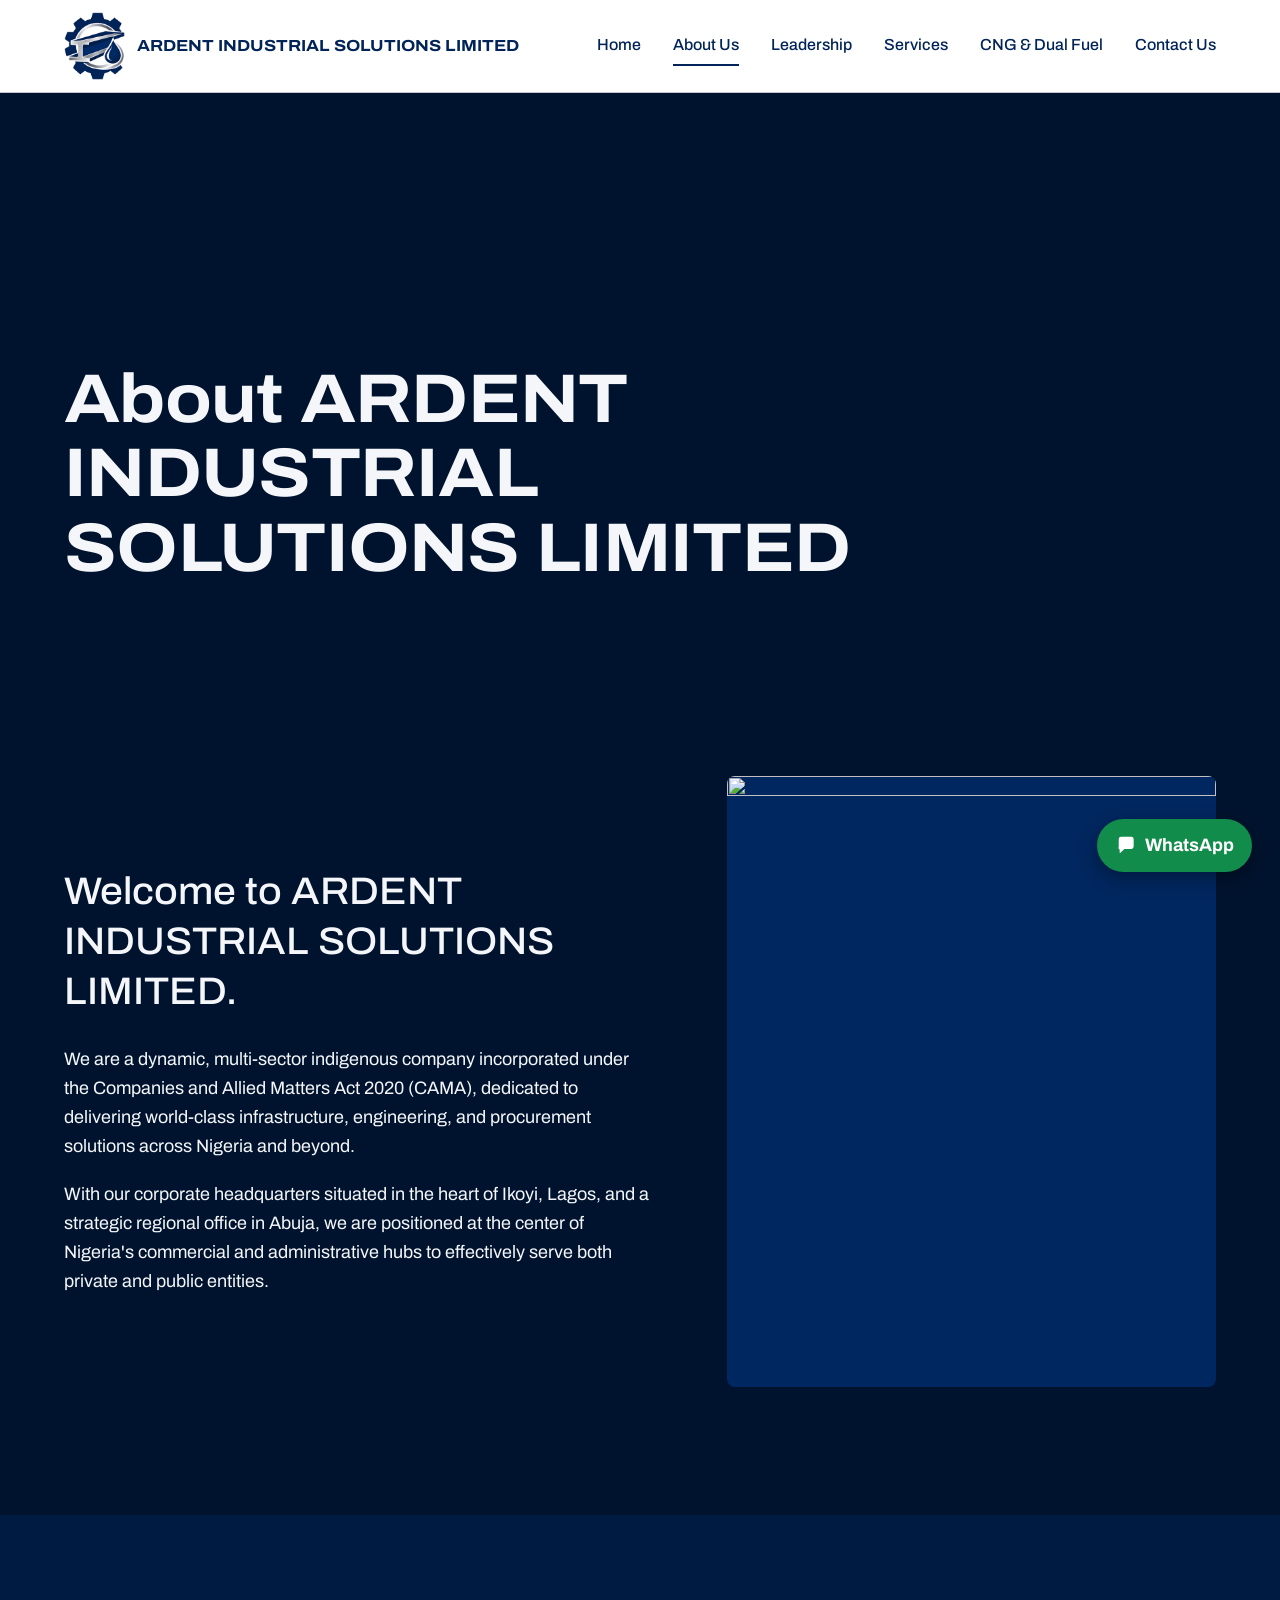
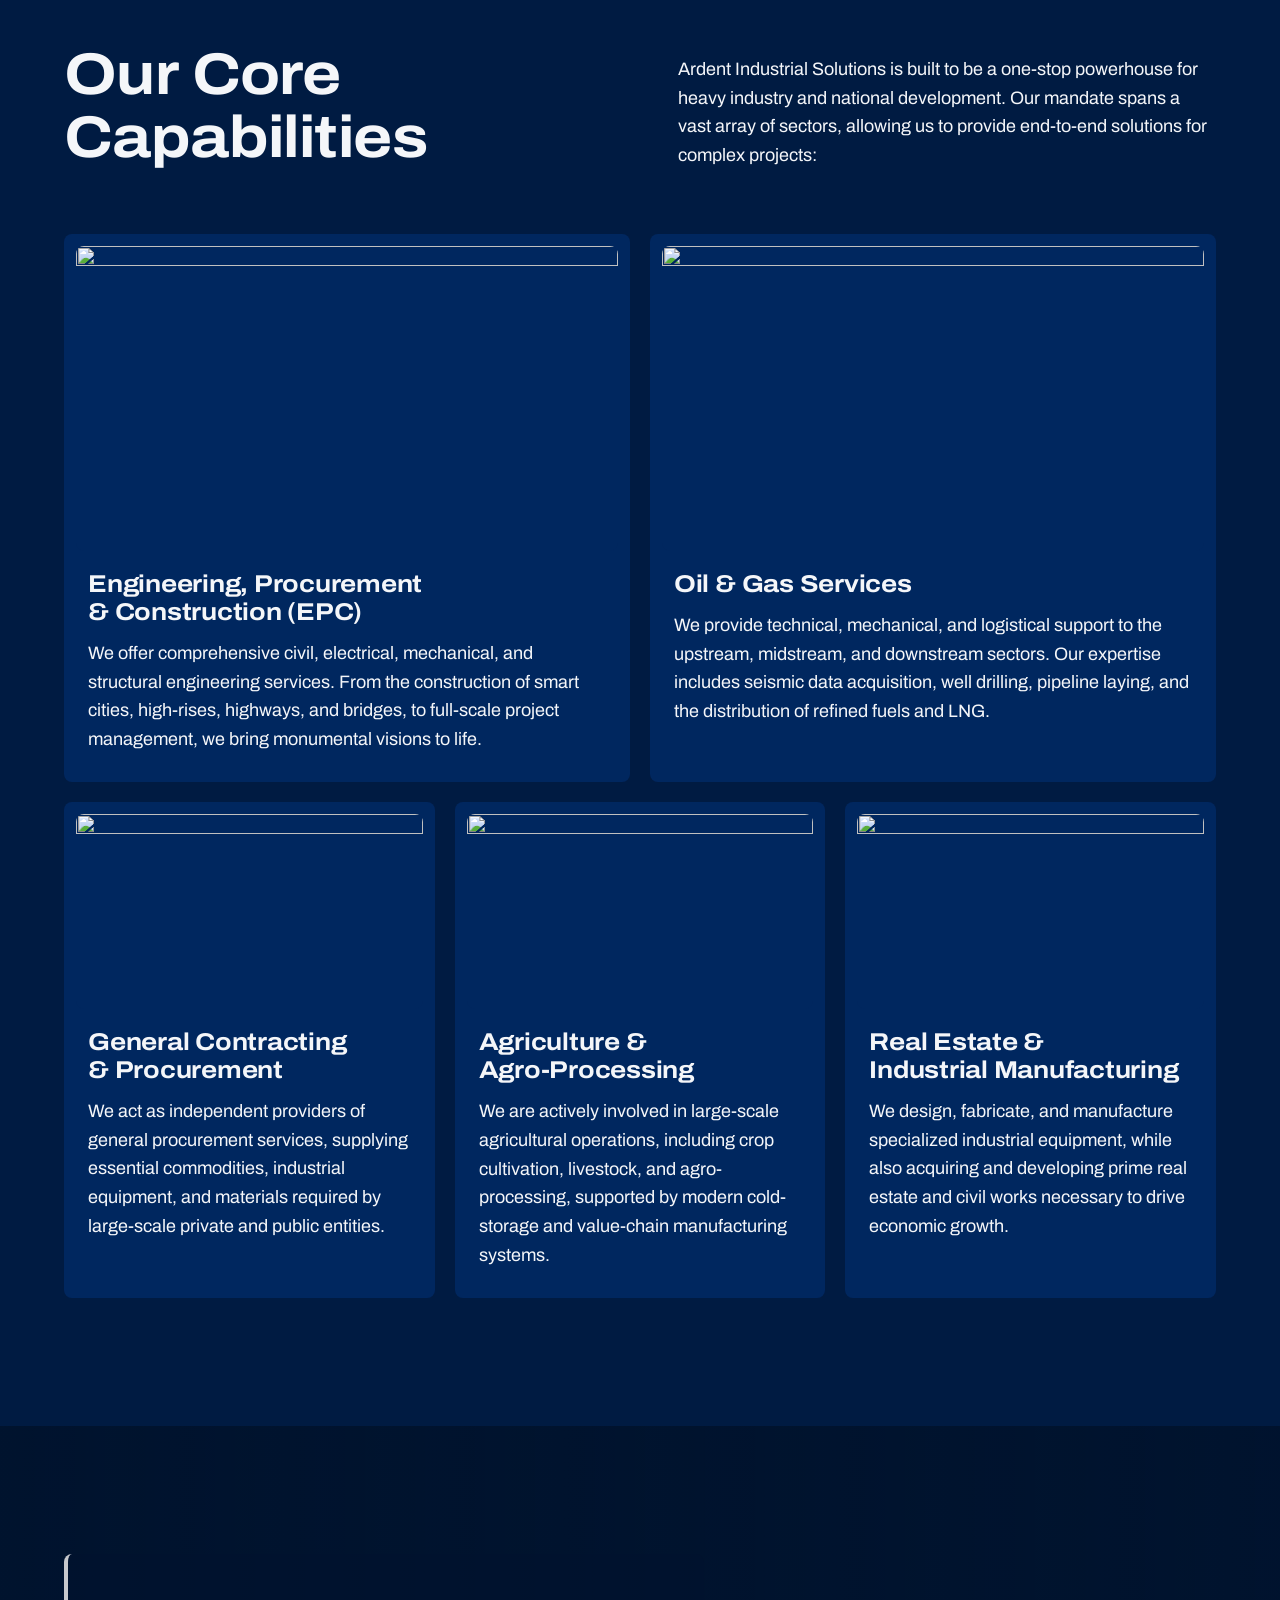
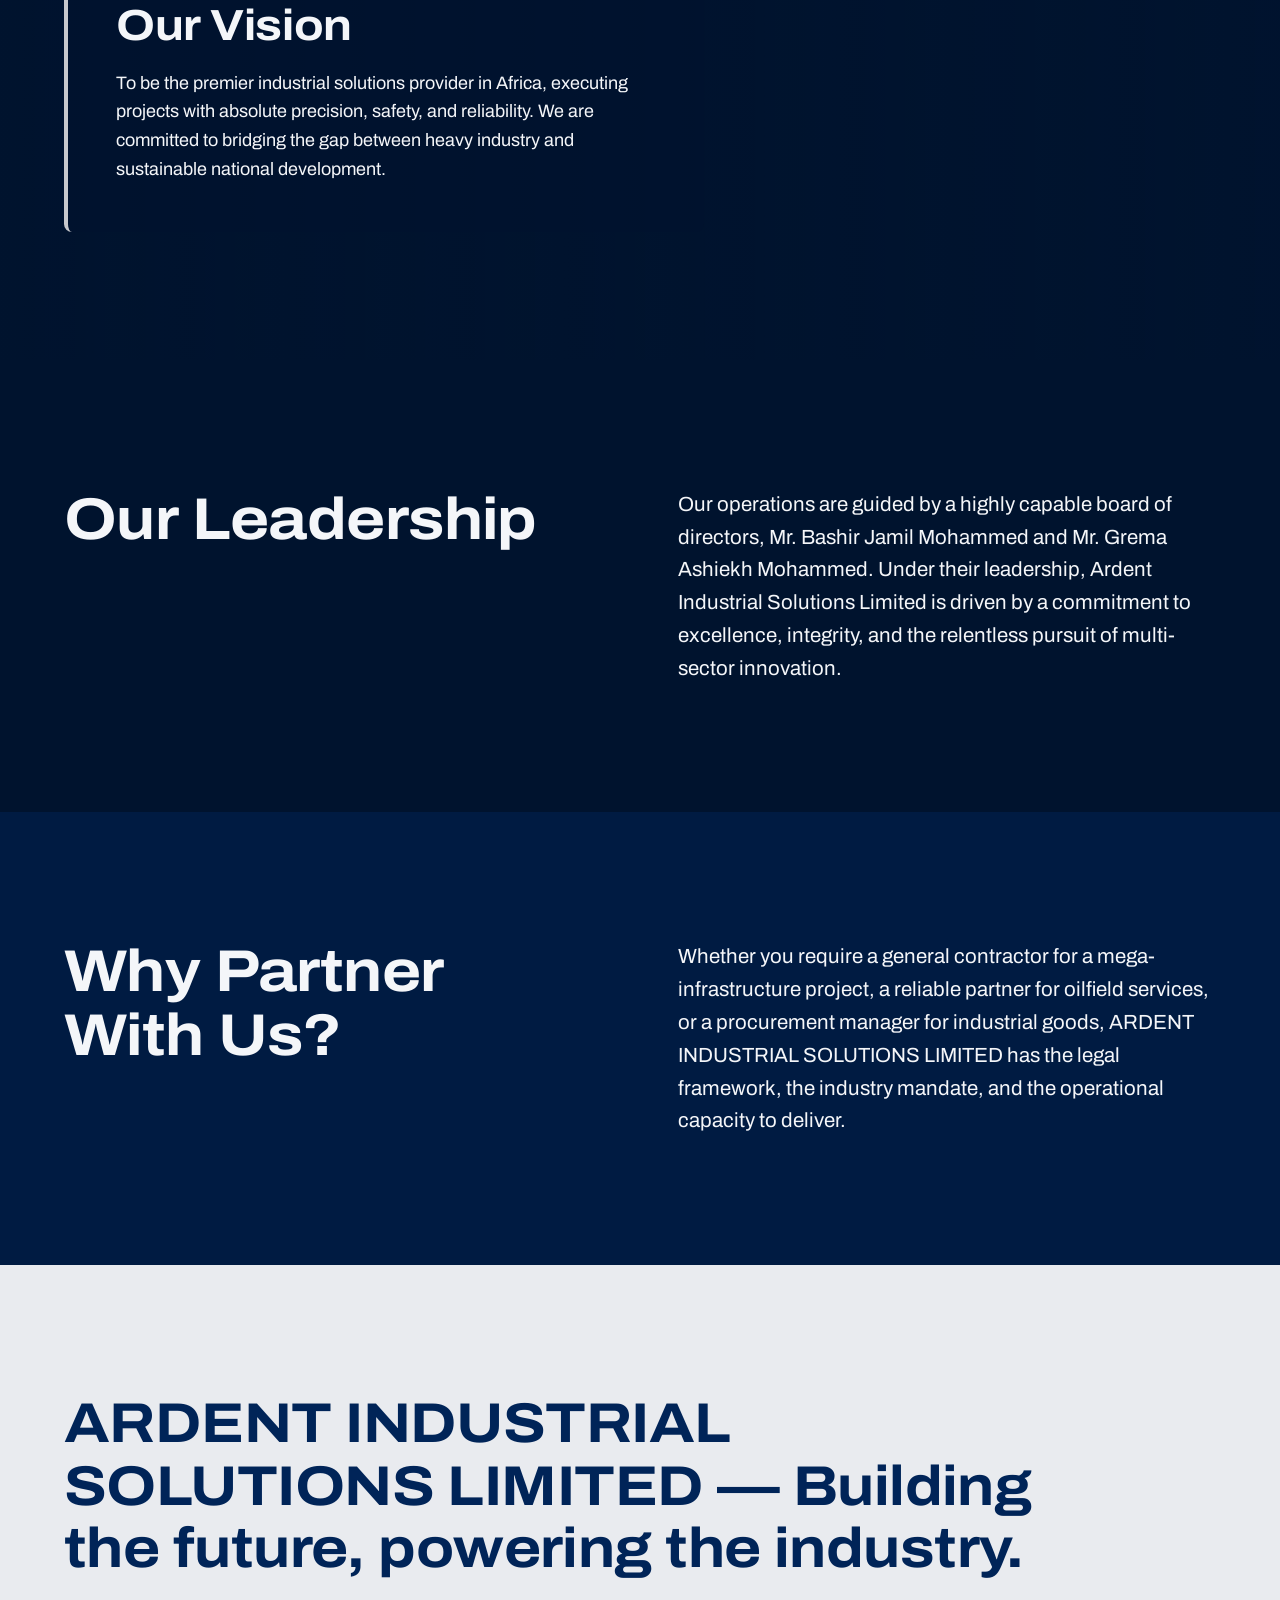
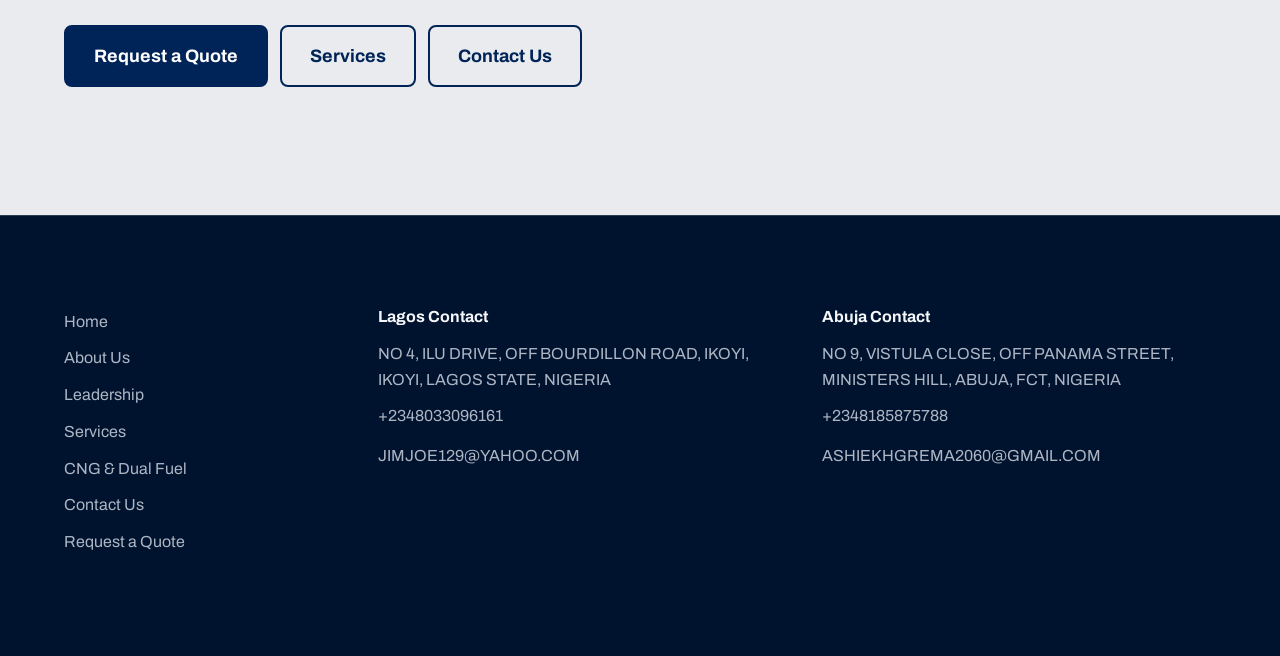
==== ardent-industrial-solutions/about.html @ 60c0c878 "Add files via upload first commit" ====
<!DOCTYPE html>
<html lang="en">
<head>
  <meta charset="UTF-8">
  <meta name="viewport" content="width=device-width, initial-scale=1, viewport-fit=cover">
  <title>About Us | ARDENT INDUSTRIAL SOLUTIONS LIMITED</title>
  <meta name="description" content="Ardent Industrial Solutions Limited is a dynamic, multi-sector enterprise incorporated under the Companies and Allied Matters Act 2020. We specialize in general contracting, subcontracting, project management, and independent procurement services for both public and private entities.">
  <link rel="preconnect" href="https://fonts.googleapis.com">
  <link rel="preconnect" href="https://fonts.gstatic.com" crossorigin>
  <link href="https://fonts.googleapis.com/css2?family=Archivo:wdth,wght@62..125,400..800&display=swap" rel="stylesheet">
  <link rel="icon" type="image/png" href="images/favicon.png">
  <link rel="apple-touch-icon" href="images/favicon.png">
  <link rel="stylesheet" href="styles.css">
</head>
<body>
  <a class="skip-link" href="#main">Skip to content</a>

  <header class="site-header">
    <nav class="site-nav" aria-label="Main">
      <a class="brand" href="index.html"><img src="images/logo.png" alt="" width="180" height="200"><span>ARDENT INDUSTRIAL SOLUTIONS LIMITED</span></a>
      <button class="nav-toggle" type="button" aria-expanded="false" aria-controls="nav-links" aria-label="Menu">
        <span></span><span></span><span></span>
      </button>
      <ul class="nav-links" id="nav-links">
        <li><a href="index.html">Home</a></li>
        <li><a href="about.html" aria-current="page">About Us</a></li>
        <li><a href="leadership.html">Leadership</a></li>
        <li><a href="services.html">Services</a></li>
        <li><a href="cng.html">CNG &amp; Dual Fuel</a></li>
        <li><a href="contact.html">Contact Us</a></li>
      </ul>
    </nav>
  </header>

  <main id="main">
<section class="page-head page-head--about" style="--head-image: url('https://images.unsplash.com/photo-1541888946425-d81bb19240f5?q=80&w=1920&auto=format&fit=crop')">
  <div class="wrap"><h1>About ARDENT INDUSTRIAL SOLUTIONS LIMITED</h1></div>
</section>

<section class="band">
  <div class="wrap about-intro">
    <div class="prose">
      <p class="lead">Welcome to ARDENT INDUSTRIAL SOLUTIONS LIMITED.</p>
      <p>We are a dynamic, multi-sector indigenous company incorporated under the Companies and Allied Matters Act 2020 (CAMA), dedicated to delivering world-class infrastructure, engineering, and procurement solutions across Nigeria and beyond.</p>
      <p>With our corporate headquarters situated in the heart of Ikoyi, Lagos, and a strategic regional office in Abuja, we are positioned at the center of Nigeria's commercial and administrative hubs to effectively serve both private and public entities.</p>
    </div>
    <img class="side-image" src="https://images.unsplash.com/photo-1486406146926-c627a92ad1ab?q=80&amp;w=1000&amp;auto=format&amp;fit=crop" alt="" width="1000" height="667" loading="lazy">
  </div>
</section>

<section class="band band--raised">
  <div class="wrap">
    <div class="section-intro">
      <h2>Our Core Capabilities</h2>
      <p>Ardent Industrial Solutions is built to be a one-stop powerhouse for heavy industry and national development. Our mandate spans a vast array of sectors, allowing us to provide end-to-end solutions for complex projects:</p>
    </div>
    <ul class="capabilities">
<li class="capability"><img src="https://images.unsplash.com/photo-1504307651254-35680f356dfd?q=80&amp;w=1000&amp;auto=format&amp;fit=crop" alt="" width="1000" height="667" loading="lazy"><h3>Engineering, Procurement &amp; Construction (EPC)</h3><p>We offer comprehensive civil, electrical, mechanical, and structural engineering services. From the construction of smart cities, high-rises, highways, and bridges, to full-scale project management, we bring monumental visions to life.</p></li>
<li class="capability"><img src="https://images.unsplash.com/photo-1726111262949-e22631a8c376?q=80&amp;w=1000&amp;auto=format&amp;fit=crop" alt="" width="1000" height="667" loading="lazy"><h3>Oil &amp; Gas Services</h3><p>We provide technical, mechanical, and logistical support to the upstream, midstream, and downstream sectors. Our expertise includes seismic data acquisition, well drilling, pipeline laying, and the distribution of refined fuels and LNG.</p></li>
<li class="capability"><img src="https://images.unsplash.com/photo-1586528116311-ad8dd3c8310d?q=80&amp;w=1000&amp;auto=format&amp;fit=crop" alt="" width="1000" height="667" loading="lazy"><h3>General Contracting &amp; Procurement</h3><p>We act as independent providers of general procurement services, supplying essential commodities, industrial equipment, and materials required by large-scale private and public entities.</p></li>
<li class="capability"><img src="https://images.unsplash.com/photo-1500937386664-56d1dfef3854?q=80&amp;w=1000&amp;auto=format&amp;fit=crop" alt="" width="1000" height="667" loading="lazy"><h3>Agriculture &amp; Agro-Processing</h3><p>We are actively involved in large-scale agricultural operations, including crop cultivation, livestock, and agro-processing, supported by modern cold-storage and value-chain manufacturing systems.</p></li>
<li class="capability"><img src="https://images.unsplash.com/photo-1726421690313-2e0519335b82?q=80&amp;w=1000&amp;auto=format&amp;fit=crop" alt="" width="1000" height="667" loading="lazy"><h3>Real Estate &amp; Industrial Manufacturing</h3><p>We design, fabricate, and manufacture specialized industrial equipment, while also acquiring and developing prime real estate and civil works necessary to drive economic growth.</p></li>
    </ul>
  </div>
</section>

<section class="photo-band" style="--band-image: url('https://images.unsplash.com/photo-1786532852011-443cba5dc9fe?q=80&w=1920&auto=format&fit=crop')">
  <div class="wrap">
    <div class="photo-band-panel">
      <h2>Our Vision</h2>
      <p>To be the premier industrial solutions provider in Africa, executing projects with absolute precision, safety, and reliability. We are committed to bridging the gap between heavy industry and sustainable national development.</p>
    </div>
  </div>
</section>

<section class="band">
  <div class="wrap split">
    <h2>Our Leadership</h2>
    <p>Our operations are guided by a highly capable board of directors, Mr. Bashir Jamil Mohammed and Mr. Grema Ashiekh Mohammed. Under their leadership, Ardent Industrial Solutions Limited is driven by a commitment to excellence, integrity, and the relentless pursuit of multi-sector innovation.</p>
  </div>
</section>

<section class="band band--raised">
  <div class="wrap split">
    <h2>Why Partner With Us?</h2>
    <p>Whether you require a general contractor for a mega-infrastructure project, a reliable partner for oilfield services, or a procurement manager for industrial goods, ARDENT INDUSTRIAL SOLUTIONS LIMITED has the legal framework, the industry mandate, and the operational capacity to deliver.</p>
  </div>
</section>

<section class="band band--steel">
  <div class="wrap">
    <p class="closing">ARDENT INDUSTRIAL SOLUTIONS LIMITED — Building the future, powering the industry.</p>
    <div class="hero-actions">
      <a class="btn" href="quote.html">Request a Quote</a>
      <a class="btn btn--ghost" href="services.html">Services</a>
      <a class="btn btn--ghost" href="contact.html">Contact Us</a>
    </div>
  </div>
</section>
  </main>

  <footer class="site-footer">
    <div class="wrap footer-grid">
      <ul class="footer-nav">
<li><a href="index.html">Home</a></li>
<li><a href="about.html">About Us</a></li>
<li><a href="leadership.html">Leadership</a></li>
<li><a href="services.html">Services</a></li>
<li><a href="cng.html">CNG &amp; Dual Fuel</a></li>
<li><a href="contact.html">Contact Us</a></li>
<li><a href="quote.html">Request a Quote</a></li>
      </ul>
      <div class="footer-office">
        <p class="footer-title">Lagos Contact</p>
        <p>NO 4, ILU DRIVE, OFF BOURDILLON ROAD, IKOYI, IKOYI, LAGOS STATE, NIGERIA</p>
        <p><a href="tel:+2348033096161">+2348033096161</a></p>
        <p><a href="mailto:JIMJOE129@YAHOO.COM">JIMJOE129@<wbr>YAHOO.COM</a></p>
      </div>
      <div class="footer-office">
        <p class="footer-title">Abuja Contact</p>
        <p>NO 9, VISTULA CLOSE, OFF PANAMA STREET, MINISTERS HILL, ABUJA, FCT, NIGERIA</p>
        <p><a href="tel:+2348185875788">+2348185875788</a></p>
        <p><a href="mailto:ASHIEKHGREMA2060@GMAIL.COM">ASHIEKHGREMA2060@<wbr>GMAIL.COM</a></p>
      </div>
    </div>
  </footer>

  <a class="whatsapp-float" href="https://wa.me/2348033096161?text=Hello%2C%20I%20would%20like%20to%20make%20an%20enquiry." target="_blank" rel="noopener">
    <svg viewBox="0 0 24 24" aria-hidden="true" focusable="false"><path d="M4 5.5A2.5 2.5 0 0 1 6.5 3h11A2.5 2.5 0 0 1 20 5.5v8a2.5 2.5 0 0 1-2.5 2.5H10l-4.2 4.2a.5.5 0 0 1-.8-.4V16.900A2.500 2.500 0 0 1 4 13.500z"/></svg>
    <span>WhatsApp</span>
  </a>

  <script>
    (function () {
      var nav = document.querySelector('.site-nav');
      var toggle = nav.querySelector('.nav-toggle');

      function setOpen(open) {
        nav.classList.toggle('is-open', open);
        toggle.setAttribute('aria-expanded', String(open));
      }

      nav.classList.add('is-ready');
      toggle.addEventListener('click', function () {
        setOpen(!nav.classList.contains('is-open'));
      });
      document.addEventListener('keydown', function (event) {
        if (event.key === 'Escape') setOpen(false);
      });
    })();
  </script>
  
</body>
</html>
---- ardent-industrial-solutions/styles.css ----
/* ARDENT INDUSTRIAL SOLUTIONS LIMITED: shared styles */

:root {
  --navy: #002458;
  --deep: #00132e;
  --raised: #001b42;
  --panel: #00275f;
  --steel: #c7c8cc;
  --steel-light: #e9ebef;
  --white: #ffffff;
  --text: #f4f6f9;
  --muted: #aeb6c4;
  --line: rgba(244, 246, 249, 0.18);

  --font: "Archivo", "Helvetica Neue", Arial, sans-serif;

  --page-width: 84rem;
  --gutter: clamp(1.25rem, 5vw, 4rem);
  --section: clamp(4.5rem, 10vw, 9rem);
  --header-height: 5.75rem;
}

*,
*::before,
*::after {
  box-sizing: border-box;
}

html {
  -webkit-text-size-adjust: 100%;
  scroll-behavior: smooth;
  scroll-padding-top: calc(var(--header-height) + 4rem);
}

body {
  margin: 0;
  background: var(--deep);
  color: var(--text);
  font-family: var(--font);
  font-size: 1.125rem;
  line-height: 1.6;
}

h1,
h2,
h3,
p,
ul,
dl,
dd {
  margin: 0;
}

ul {
  padding: 0;
  list-style: none;
}

a {
  color: inherit;
}

img {
  display: block;
  width: 100%;
  height: auto;
  object-fit: cover;
  background: var(--panel);
  border-radius: 8px;
}

h1,
h2,
h3 {
  font-stretch: 112%;
  font-weight: 700;
  line-height: 1.08;
  letter-spacing: -0.01em;
  text-wrap: balance;
  overflow-wrap: break-word;
}

h1 {
  font-size: clamp(2.1rem, 1.2rem + 5vw, 6rem);
}

h2 {
  font-size: clamp(2.1rem, 4.6vw, 3.75rem);
}

h3 {
  font-size: clamp(1.7rem, 3vw, 2.5rem);
}

:focus-visible {
  outline: 3px solid var(--steel);
  outline-offset: 3px;
}

.skip-link {
  position: fixed;
  left: var(--gutter);
  top: -4rem;
  z-index: 30;
  padding: 0.5rem 1rem;
  background: var(--white);
  color: var(--navy);
}

.skip-link:focus {
  top: 0.5rem;
}

.wrap {
  width: 100%;
  max-width: var(--page-width);
  margin-inline: auto;
  padding-inline: var(--gutter);
}

/* Header */

.site-header {
  position: fixed;
  inset: 0 0 auto;
  z-index: 20;
  background: var(--white);
  border-bottom: 1px solid var(--steel);
  color: var(--navy);
}

.site-header :focus-visible {
  outline-color: var(--navy);
}

.site-nav {
  max-width: var(--page-width);
  min-height: var(--header-height);
  margin-inline: auto;
  padding: 0.5rem var(--gutter);
  display: flex;
  align-items: center;
  justify-content: space-between;
  gap: 1.5rem;
}

.brand {
  display: flex;
  align-items: center;
  gap: 0.75rem;
  font-size: 1rem;
  font-stretch: 112%;
  font-weight: 700;
  line-height: 1.2;
  text-decoration: none;
}

.brand img {
  flex: none;
  width: auto;
  height: 4.25rem;
  background: none;
  border-radius: 0;
}

.nav-links {
  display: flex;
  gap: 2rem;
}

.nav-links a {
  display: block;
  padding-block: 0.4rem;
  border-bottom: 2px solid transparent;
  font-size: 1rem;
  font-weight: 500;
  text-decoration: none;
  white-space: nowrap;
}

.nav-links a:hover,
.nav-links a[aria-current="page"] {
  border-bottom-color: var(--navy);
}

.nav-toggle {
  display: none;
  flex: none;
  width: 2.75rem;
  height: 2.75rem;
  padding: 0.7rem 0.6rem;
  background: none;
  border: 1px solid var(--navy);
  border-radius: 8px;
  cursor: pointer;
}

.nav-toggle span {
  display: block;
  height: 2px;
  background: var(--navy);
}

.nav-toggle span + span {
  margin-top: 5px;
}

@media (max-width: 72rem) {
  .site-nav {
    flex-wrap: wrap;
    gap: 0.75rem;
  }

  .brand {
    flex: 1 1 0;
    min-width: 0;
  }

  .site-nav.is-ready .nav-toggle {
    display: block;
  }

  .site-nav.is-ready .nav-links {
    display: none;
  }

  .site-nav.is-ready.is-open .nav-links {
    display: flex;
  }

  .nav-links {
    flex-basis: 100%;
    flex-direction: column;
    gap: 0;
  }

  .nav-links a {
    padding-block: 0.9rem;
    border-top: 1px solid var(--steel-light);
    border-bottom: 0;
  }

  .nav-links a[aria-current="page"] {
    font-weight: 700;
  }

  .brand img {
    height: 3.5rem;
  }
}

/* Home hero */

.hero {
  position: relative;
  isolation: isolate;
  display: flex;
  align-items: flex-end;
  min-height: 100vh;
  min-height: 100svh;
  overflow: hidden;
  padding-block: calc(var(--header-height) + 3rem) 5.5rem;
  background-color: var(--deep);
}

.hero-slides {
  position: absolute;
  inset: 0;
  z-index: -1;
}

.hero-slides::after {
  content: "";
  position: absolute;
  inset: 0;
  background:
    linear-gradient(90deg, rgba(0, 19, 46, 0.86), rgba(0, 19, 46, 0.1) 78%),
    linear-gradient(180deg, rgba(0, 19, 46, 0.6), rgba(0, 19, 46, 0.5) 40%, rgba(0, 19, 46, 0.94));
}

.hero-slide {
  position: absolute;
  inset: 0;
  height: 100%;
  background: var(--deep);
  border-radius: 0;
  transform: translateX(100%);
  transition: transform 0.8s ease-in-out;
}

.hero-slide.is-active {
  transform: translateX(0);
}

.hero h1 {
  max-width: 24ch;
  font-size: clamp(2rem, 1.2rem + 3.4vw, 4.25rem);
  font-stretch: 100%;
  font-weight: 400;
  line-height: 1.12;
  letter-spacing: 0.01em;
}

.hero p {
  max-width: 44rem;
  margin-top: clamp(1.25rem, 3vw, 2rem);
  font-size: clamp(1.125rem, 1.7vw, 1.375rem);
}

.carousel-dots {
  position: absolute;
  left: 50%;
  bottom: 1.25rem;
  display: flex;
  align-items: center;
  transform: translateX(-50%);
}

.carousel-dot {
  width: 1.5rem;
  height: 2.75rem;
  padding: 0;
  background: none;
  border: 0;
  cursor: pointer;
}

.carousel-dot::before {
  content: "";
  display: block;
  width: 0.625rem;
  height: 0.625rem;
  margin-inline: auto;
  background: transparent;
  border: 1px solid var(--text);
  border-radius: 50%;
}

.carousel-dot[aria-current="true"]::before,
.carousel-dot:hover::before {
  background: var(--steel);
  border-color: var(--steel);
}

.hero-actions {
  display: flex;
  flex-wrap: wrap;
  gap: 0.75rem;
  margin-top: clamp(1.75rem, 4vw, 2.75rem);
}

.hero-content {
  animation: rise 0.9s ease-out both;
}

@keyframes rise {
  from {
    opacity: 0;
    transform: translateY(24px);
  }
}

.btn {
  display: inline-block;
  padding: 0.9rem 1.75rem;
  background: var(--steel);
  border: 2px solid var(--steel);
  border-radius: 8px;
  color: var(--deep);
  font-weight: 700;
  text-decoration: none;
  transition: 0.3s;
}

.btn:hover {
  background: var(--white);
  border-color: var(--white);
}

.btn--ghost {
  background: transparent;
  border-color: var(--text);
  color: var(--text);
}

.btn--ghost:hover {
  color: var(--deep);
}

/* Page headings */

.page-head {
  display: flex;
  align-items: flex-end;
  min-height: 72vh;
  padding-block: calc(var(--header-height) + 3rem) clamp(2.5rem, 7vh, 5rem);
  background-color: var(--deep);
  background-image:
    linear-gradient(180deg, rgba(0, 19, 46, 0.6), rgba(0, 19, 46, 0.35) 40%, rgba(0, 19, 46, 0.95)),
    var(--head-image);
  background-position: center;
  background-size: cover;
}

/* Sections */

.band {
  padding-block: var(--section);
}

.band--raised {
  background: var(--raised);
}

.band--steel {
  --line: rgba(0, 36, 88, 0.22);
  background: var(--steel-light);
  color: var(--navy);
}

.band--steel :focus-visible {
  outline-color: var(--navy);
}

.band > .wrap > h2 {
  margin-bottom: clamp(2rem, 5vw, 3.5rem);
}

/* Label and value lists */

.spec-row {
  display: grid;
  grid-template-columns: 11rem minmax(0, 1fr);
  gap: 0.15rem 1.5rem;
  padding-block: 0.9rem;
  border-top: 1px solid var(--line);
}

.spec dt {
  color: var(--muted);
}

.spec dd {
  font-weight: 500;
  overflow-wrap: anywhere;
}

.text-link {
  text-decoration-color: var(--steel);
  text-underline-offset: 0.2em;
}

.spec a,
.footer-office a {
  text-decoration: none;
}

.spec a:hover,
.footer-office a:hover {
  color: var(--steel);
}

.band--steel .spec dt {
  color: #3f5270;
}

.band--steel .spec a:hover {
  color: #0a4bb0;
}

@media (max-width: 34rem) {
  .spec-row {
    grid-template-columns: minmax(0, 1fr);
  }
}

/* Category tiles */

.tiles {
  display: grid;
  grid-template-columns: repeat(6, minmax(0, 1fr));
  gap: 1rem;
}

.tile {
  position: relative;
  grid-column: span 2;
  display: flex;
  align-items: flex-end;
  min-height: clamp(18rem, 30vw, 26rem);
  padding: 1.5rem;
  border-radius: 8px;
  overflow: hidden;
  font-size: clamp(1.4rem, 2.2vw, 2rem);
  font-stretch: 112%;
  font-weight: 700;
  line-height: 1.1;
  text-decoration: none;
  transition: 0.3s;
}

.tile img {
  position: absolute;
  inset: 0;
  height: 100%;
  transition: 0.3s;
}

.tile::after {
  content: "";
  position: absolute;
  inset: 0;
  background: linear-gradient(180deg, rgba(0, 19, 46, 0.1) 35%, rgba(0, 19, 46, 0.88));
}

.tile span {
  position: relative;
  z-index: 1;
}

.tile:hover {
  transform: translateY(-5px);
}

.tile:hover img {
  transform: scale(1.04);
}

@media (max-width: 48rem) {
  .tiles {
    grid-template-columns: minmax(0, 1fr);
  }

  .tile {
    grid-column: auto;
    min-height: 16rem;
  }
}

/* Image and text rows */

.features {
  display: grid;
  gap: clamp(4rem, 9vw, 8rem);
}

.feature,
.contact-panel {
  display: grid;
  grid-template-columns: repeat(2, minmax(0, 1fr));
  gap: clamp(2rem, 6vw, 5.5rem);
  align-items: center;
}

.feature-image {
  aspect-ratio: 4 / 3;
}

.feature--flip .feature-image,
.contact-panel--flip .feature-image {
  order: 2;
}

.feature h3,
.contact-panel h2 {
  margin-bottom: 1.5rem;
}

.text-link {
  display: inline-block;
  margin-top: 1.5rem;
  font-weight: 700;
}

@media (max-width: 56rem) {
  .feature,
  .contact-panel {
    grid-template-columns: minmax(0, 1fr);
  }

  .feature--flip .feature-image,
  .contact-panel--flip .feature-image {
    order: 0;
  }
}

/* Service items */

.service-item {
  display: grid;
  grid-template-columns: 3rem minmax(0, 1fr);
  gap: 0.75rem;
  padding-block: 1.25rem;
  border-top: 1px solid var(--line);
}

.service-item:first-child {
  border-top: 0;
  padding-top: 0;
}

.service-letter {
  color: var(--steel);
  font-size: 1.75rem;
  font-stretch: 112%;
  font-weight: 700;
  line-height: 1.1;
}

.service-item p {
  max-width: 66ch;
}

/* Photo cards */

.card-grid {
  display: grid;
  grid-template-columns: repeat(3, minmax(0, 1fr));
  gap: 1.25rem;
}

.photo-card {
  display: block;
  font-size: clamp(1.25rem, 2vw, 1.625rem);
  font-stretch: 112%;
  font-weight: 700;
  line-height: 1.15;
  text-decoration: none;
  transition: 0.3s;
}

.photo-card img {
  aspect-ratio: 4 / 3;
  margin-bottom: 1rem;
}

.photo-card span {
  text-decoration: underline;
  text-decoration-color: var(--steel);
  text-underline-offset: 0.25em;
}

.photo-card:hover {
  transform: translateY(-5px);
}

@media (max-width: 48rem) {
  .card-grid {
    grid-template-columns: minmax(0, 1fr);
  }

  .photo-card img {
    aspect-ratio: 16 / 9;
  }
}

/* Directors */

.director-links {
  display: grid;
  grid-template-columns: repeat(2, minmax(0, 1fr));
  gap: 1.25rem;
}

.director-links a {
  display: grid;
  grid-template-columns: auto minmax(0, 1fr);
  gap: 0 1.25rem;
  align-items: center;
  padding: 1.75rem;
  background: var(--panel);
  border-radius: 8px;
  text-decoration: none;
  transition: 0.3s;
}

.director-links a:hover {
  transform: translateY(-5px);
}

.director-links .avatar {
  grid-row: span 2;
}

.director-links span {
  align-self: end;
  font-size: clamp(1.125rem, 1.8vw, 1.5rem);
  font-stretch: 112%;
  font-weight: 700;
  line-height: 1.15;
}

.director-links small {
  align-self: start;
  color: var(--muted);
  font-size: 1rem;
}

.avatar {
  width: 4.5rem;
  height: 4.5rem;
  background: var(--deep);
  border-radius: 50%;
  fill: var(--muted);
}

.director-pair {
  display: grid;
  grid-template-columns: repeat(2, minmax(0, 1fr));
  gap: 1.5rem;
}

.director {
  min-width: 0;
  padding: clamp(1.5rem, 3.5vw, 3rem);
  background: var(--raised);
  border-radius: 8px;
}

.director-id {
  margin-bottom: 2rem;
}

.director-id .avatar {
  width: 6.5rem;
  height: 6.5rem;
  margin-bottom: 1.5rem;
}

.director-id h2 {
  font-size: clamp(1.75rem, 3vw, 2.5rem);
}

.director-id p {
  margin-top: 0.5rem;
  color: var(--steel);
  font-weight: 600;
}

.director .spec-row {
  grid-template-columns: minmax(0, 1fr);
}

@media (max-width: 56rem) {
  .director-links,
  .director-pair {
    grid-template-columns: minmax(0, 1fr);
  }
}

/* Contact groups */

.office-pair {
  display: grid;
  grid-template-columns: repeat(2, minmax(0, 1fr));
  gap: clamp(2rem, 6vw, 5rem);
}

.office h3 {
  margin-bottom: 1rem;
  font-size: clamp(1.4rem, 2.4vw, 2rem);
}

.spec--large dd {
  font-size: clamp(1.125rem, 1.6vw, 1.3rem);
}

@media (max-width: 56rem) {
  .office-pair {
    grid-template-columns: minmax(0, 1fr);
  }
}

/* About */

.about-intro {
  display: grid;
  grid-template-columns: minmax(0, 1.2fr) minmax(0, 1fr);
  gap: clamp(2rem, 6vw, 5.5rem);
  align-items: center;
}

.lead {
  font-size: clamp(1.5rem, 3vw, 2.5rem);
  font-stretch: 106%;
  font-weight: 500;
  line-height: 1.3;
}

.side-image {
  aspect-ratio: 4 / 5;
}

@media (max-width: 56rem) {
  .about-intro {
    grid-template-columns: minmax(0, 1fr);
  }

  .side-image {
    aspect-ratio: 16 / 10;
  }
}

.photo-band {
  padding-block: var(--section);
  background-color: var(--deep);
  background-image:
    linear-gradient(90deg, rgba(0, 19, 46, 0.85), rgba(0, 19, 46, 0.35)),
    var(--band-image);
  background-position: center;
  background-size: cover;
}

.photo-band-panel {
  max-width: 40rem;
  padding: clamp(1.75rem, 4vw, 3rem);
  background: rgba(0, 19, 46, 0.88);
  border-left: 4px solid var(--steel);
  border-radius: 8px;
}

.photo-band-panel h2 {
  margin-bottom: 1.25rem;
  font-size: clamp(1.75rem, 3.4vw, 2.75rem);
}

.photo-band-panel p + p {
  margin-top: 0.5rem;
}

.page-head--about h1 {
  max-width: 20ch;
  font-size: clamp(2.1rem, 1.1rem + 4vw, 5rem);
}

.prose p + p {
  margin-top: 1.25rem;
}

.prose .lead {
  margin-bottom: 1.75rem;
}

.section-intro {
  display: grid;
  grid-template-columns: minmax(0, 1fr) minmax(0, 1fr);
  gap: 1.25rem clamp(2rem, 6vw, 5.5rem);
  align-items: end;
  margin-bottom: clamp(2.5rem, 5vw, 4rem);
}

.capabilities {
  display: grid;
  grid-template-columns: repeat(6, minmax(0, 1fr));
  gap: 1.25rem;
}

.capability {
  grid-column: span 2;
  padding: 0.75rem 0.75rem 1.75rem;
  background: var(--panel);
  border-radius: 8px;
}

.capability:nth-child(-n + 2) {
  grid-column: span 3;
}

.capability img {
  aspect-ratio: 16 / 9;
  margin-bottom: 1.25rem;
}

.capability h3,
.capability p {
  padding-inline: 0.75rem;
}

.capability h3 {
  margin-bottom: 0.75rem;
  font-size: clamp(1.3rem, 1.9vw, 1.6rem);
  line-height: 1.15;
}

.split {
  display: grid;
  grid-template-columns: minmax(0, 1fr) minmax(0, 1fr);
  gap: 1.25rem clamp(2rem, 6vw, 5.5rem);
}

.split p {
  font-size: clamp(1.125rem, 1.6vw, 1.3rem);
}

.closing {
  max-width: 26ch;
  font-size: clamp(1.9rem, 4.4vw, 3.5rem);
  font-stretch: 112%;
  font-weight: 700;
  line-height: 1.12;
  letter-spacing: -0.01em;
}

.band--steel .btn {
  background: var(--navy);
  border-color: var(--navy);
  color: var(--white);
}

.band--steel .btn:hover {
  background: var(--deep);
  border-color: var(--deep);
  color: var(--white);
}

.band--steel .btn--ghost {
  background: transparent;
  color: var(--navy);
}

@media (max-width: 62rem) {
  .capabilities {
    grid-template-columns: repeat(2, minmax(0, 1fr));
  }

  .capability,
  .capability:nth-child(-n + 2) {
    grid-column: auto;
  }
}

@media (max-width: 56rem) {
  .section-intro,
  .split {
    grid-template-columns: minmax(0, 1fr);
  }
}

@media (max-width: 40rem) {
  .capabilities {
    grid-template-columns: minmax(0, 1fr);
  }
}

/* Services page */

img[src*="cng-cascade"] {
  object-position: center 80%;
}

.service-gallery {
  display: grid;
  grid-template-columns: repeat(2, minmax(0, 1fr));
  gap: 1rem;
  margin-top: 2rem;
}

.service-gallery img {
  aspect-ratio: 4 / 3;
}

@media (max-width: 34rem) {
  .service-gallery {
    grid-template-columns: minmax(0, 1fr);
  }
}

.chips {
  position: sticky;
  top: var(--header-height);
  z-index: 10;
  background: var(--raised);
  border-bottom: 1px solid var(--line);
}

.chips ul {
  display: flex;
  gap: 0.5rem;
  padding-block: 0.75rem;
  overflow-x: auto;
  scrollbar-width: none;
}

.chips a {
  display: block;
  padding: 0.4rem 1rem;
  border: 1px solid var(--line);
  border-radius: 8px;
  font-size: 1rem;
  font-weight: 500;
  text-decoration: none;
  white-space: nowrap;
  transition: 0.3s;
}

.chips a:hover {
  background: var(--steel);
  border-color: var(--steel);
  color: var(--deep);
}

.service-section {
  padding-block: var(--section);
}

.service-layout {
  display: grid;
  grid-template-columns: minmax(0, 5fr) minmax(0, 7fr);
  gap: clamp(2rem, 6vw, 5.5rem);
  align-items: start;
}

.service-layout--flip {
  grid-template-columns: minmax(0, 7fr) minmax(0, 5fr);
}

.service-layout--flip .service-media {
  order: 2;
}

.service-media {
  position: sticky;
  top: calc(var(--header-height) + 5rem);
}

.service-media img {
  aspect-ratio: 4 / 3;
}

.service-copy h2 {
  margin-bottom: 2rem;
  font-size: clamp(2rem, 4vw, 3.25rem);
}

@media (max-width: 56rem) {
  .service-layout,
  .service-layout--flip {
    grid-template-columns: minmax(0, 1fr);
  }

  .service-layout--flip .service-media {
    order: 0;
  }

  .service-media {
    position: static;
  }
}

/* Footer */

.site-footer {
  padding-block: clamp(3.5rem, 7vw, 5.5rem);
  background: var(--deep);
  border-top: 1px solid var(--line);
  color: var(--muted);
  font-size: 1rem;
}

.footer-grid {
  display: grid;
  grid-template-columns: 1fr 1.5fr 1.5fr;
  gap: 2.5rem clamp(2rem, 4vw, 3.5rem);
}

.footer-title {
  margin-bottom: 0.75rem;
  color: var(--text);
  font-weight: 700;
}

.footer-office p + p {
  margin-top: 0.4rem;
}

.footer-office p {
  overflow-wrap: anywhere;
}

.footer-nav li + li {
  margin-top: 0.5rem;
}

.footer-nav a {
  text-decoration: none;
}

.footer-nav a:hover {
  color: var(--steel);
}

@media (max-width: 48rem) {
  .footer-grid {
    grid-template-columns: minmax(0, 1fr);
  }
}

/* Calls to action */

.cta-row {
  display: flex;
  flex-wrap: wrap;
  align-items: center;
  gap: 1rem 1.5rem;
  margin-top: 1.75rem;
}

.cta-row .text-link {
  margin-top: 0;
}

@media (max-width: 40rem) {
  .hero {
    padding-bottom: 8.5rem;
  }

  .carousel-dots {
    bottom: 5rem;
  }
}

/* WhatsApp button */

.whatsapp-float {
  position: fixed;
  right: clamp(1rem, 2.5vw, 1.75rem);
  bottom: clamp(1rem, 2.5vw, 1.75rem);
  z-index: 15;
  display: flex;
  align-items: center;
  gap: 0.5rem;
  padding: 0.75rem 1.1rem;
  background: #128c4b;
  border-radius: 999px;
  box-shadow: 0 6px 18px rgba(0, 0, 0, 0.35);
  color: var(--white);
  font-weight: 700;
  text-decoration: none;
  transition: 0.3s;
}

.whatsapp-float:hover {
  background: #0e7339;
}

.whatsapp-float svg {
  flex: none;
  width: 1.4rem;
  height: 1.4rem;
  fill: currentColor;
}

.site-footer {
  padding-bottom: 6rem;
}

/* Quote page */

.quote-layout {
  display: grid;
  grid-template-columns: minmax(0, 3fr) minmax(0, 2fr);
  gap: clamp(2.5rem, 7vw, 6rem);
  align-items: start;
}

.quote-intro {
  max-width: 40rem;
  margin-bottom: 2rem;
  font-size: clamp(1.15rem, 1.8vw, 1.35rem);
  line-height: 1.45;
}

.calc-field input[type="text"],
.calc-field select,
.calc-field textarea {
  width: 100%;
  padding: 0.85rem 1rem;
  background: var(--raised);
  border: 1px solid var(--muted);
  border-radius: 8px;
  color: var(--text);
  font: inherit;
}

.calc-field select option {
  background: var(--raised);
  color: var(--text);
}

.calc-field textarea {
  display: block;
  resize: vertical;
}

.calc-field [aria-invalid="true"] {
  border-color: #ffb3a8;
}

.field-error {
  margin-top: 0.4rem;
  color: #ffb3a8;
  font-size: 1rem;
}

.quote-form .btn {
  margin-top: 1.75rem;
  cursor: pointer;
  font: inherit;
  font-weight: 700;
}

.quote-status {
  margin-top: 1rem;
  font-weight: 600;
}

.quote-status:empty {
  display: none;
}

.privacy-note {
  max-width: 40rem;
  margin-top: 1.75rem;
  padding-top: 1.25rem;
  border-top: 1px solid var(--line);
  color: var(--muted);
  font-size: 1rem;
  line-height: 1.5;
}

.privacy-note strong {
  color: var(--text);
}

.quote-aside {
  display: grid;
  gap: 2.5rem;
  padding: clamp(1.5rem, 3vw, 2.25rem);
  background: var(--raised);
  border-radius: 8px;
}

.quote-aside .spec-row {
  grid-template-columns: minmax(0, 1fr);
}

@media (max-width: 56rem) {
  .quote-layout {
    grid-template-columns: minmax(0, 1fr);
  }
}

/* Device support */

.whatsapp-float {
  right: max(clamp(1rem, 2.5vw, 1.75rem), env(safe-area-inset-right));
  bottom: max(clamp(1rem, 2.5vw, 1.75rem), env(safe-area-inset-bottom));
}

.nav-toggle,
.carousel-dot,
.btn,
.chips a {
  touch-action: manipulation;
}

/* Touch screens keep a hover state after a tap, so skip the lift */
@media (hover: none) {
  .tile:hover,
  .tile:hover img,
  .photo-card:hover,
  .director-links a:hover {
    transform: none;
  }
}

.text-link {
  padding-block: 0.5rem;
}

.spec a,
.footer-office a {
  display: inline-block;
  padding-block: 0.25rem;
}

.footer-nav a {
  display: inline-block;
  padding-block: 0.3rem;
}

.footer-nav li + li {
  margin-top: 0.1rem;
}

/* Short screens, such as phones held sideways */
@media (max-height: 34rem) {
  html {
    scroll-padding-top: 1rem;
  }

  .site-header {
    position: absolute;
  }

  .chips,
  .service-media {
    position: static;
  }

  .hero {
    min-height: 100vh;
  }

  .page-head {
    min-height: 0;
  }
}

/* Very narrow phones */
@media (max-width: 22rem) {
  :root {
    --gutter: 1rem;
  }

  body {
    font-size: 1rem;
  }

  .brand {
    gap: 0.5rem;
    font-size: 0.875rem;
  }

  .brand img {
    height: 3rem;
  }

  .btn {
    padding: 0.8rem 1.25rem;
  }

  .calc-rows div {
    flex-direction: column;
    gap: 0;
  }

  .calc-rows dd {
    text-align: left;
  }
}

/* Very large screens: scale the whole page so nothing looks tiny */
@media (min-width: 120rem) {
  html {
    font-size: calc(0.75vw + 1.6px);
  }
}

/* Keep the WhatsApp button small where space is tight */
@media (max-width: 22rem), (max-height: 34rem) {
  .whatsapp-float {
    padding: 0.8rem;
  }

  .whatsapp-float span {
    position: absolute;
    width: 1px;
    height: 1px;
    overflow: hidden;
    clip-path: inset(50%);
    white-space: nowrap;
  }
}

/* Motion */

@media (prefers-reduced-motion: reduce) {
  html {
    scroll-behavior: auto;
  }

  .hero-content {
    animation: none;
  }

  .hero-slide {
    transition: none;
  }

  .tile,
  .tile img,
  .photo-card,
  .director-links a,
  .btn,
  .chips a,
  .whatsapp-float {
    transition: none;
  }

  .tile:hover,
  .tile:hover img,
  .photo-card:hover,
  .director-links a:hover {
    transform: none;
  }
}

/* CNG & Dual Fuel page */

.lead--wide {
  max-width: 46rem;
}

.feature-text p + p {
  margin-top: 1rem;
}

.feature-text h2 {
  margin-bottom: 1.25rem;
  font-size: clamp(2rem, 4vw, 3.25rem);
}

.feature-lead {
  font-size: clamp(1.125rem, 1.7vw, 1.3rem);
}

.detail-list li {
  position: relative;
  padding-left: 1.25rem;
}

.detail-list li + li {
  margin-top: 0.5rem;
}

.detail-list li::before {
  content: "";
  position: absolute;
  left: 0;
  top: 0.65em;
  width: 0.45rem;
  height: 0.45rem;
  background: var(--steel);
}

.ddf-grid {
  display: grid;
  grid-template-columns: repeat(2, minmax(0, 1fr));
  gap: 1.25rem;
}

.ddf-card {
  min-width: 0;
  padding: clamp(1.5rem, 3vw, 2.25rem);
  background: var(--panel);
  border-radius: 8px;
}

.ddf-card h3 {
  margin-bottom: 1rem;
  font-size: clamp(1.35rem, 2.2vw, 1.75rem);
}

.ratio {
  display: flex;
  margin-top: 1.5rem;
  border-radius: 8px;
  overflow: hidden;
  font-weight: 700;
  text-align: center;
}

.ratio span {
  padding: 0.75rem 0.25rem;
}

.ratio-gas {
  flex: 60;
  background: var(--steel);
  color: var(--navy);
}

.ratio-diesel {
  flex: 40;
  background: var(--deep);
}

.analogy {
  max-width: 50rem;
  margin-top: clamp(2rem, 4vw, 3rem);
  padding-left: 1.25rem;
  border-left: 4px solid var(--steel);
  font-size: clamp(1.2rem, 2vw, 1.5rem);
  line-height: 1.4;
}

/* Calculator */

.calc {
  display: grid;
  grid-template-columns: repeat(2, minmax(0, 1fr));
  gap: clamp(1.5rem, 4vw, 3.5rem);
  align-items: start;
}

.calc-field + .calc-field {
  margin-top: 1.5rem;
}

.calc-field label {
  display: block;
  margin-bottom: 0.5rem;
  font-weight: 600;
}

.calc-field output {
  color: var(--steel);
}

.calc-field input[type="number"] {
  width: 100%;
  padding: 0.85rem 1rem;
  background: var(--raised);
  border: 1px solid var(--muted);
  border-radius: 8px;
  color: var(--text);
  font: inherit;
  font-size: 1.25rem;
}

.calc-field input[type="range"] {
  display: block;
  width: 100%;
  height: 2.75rem;
  margin: 0;
  accent-color: var(--steel);
}

.calc-result {
  --line: rgba(0, 36, 88, 0.22);
  min-width: 0;
  padding: clamp(1.5rem, 3vw, 2.5rem);
  background: var(--steel-light);
  border-radius: 8px;
  color: var(--navy);
}

.calc-result :focus-visible {
  outline-color: var(--navy);
}

.calc-label {
  font-weight: 600;
}

.calc-saving {
  font-size: clamp(1.6rem, 9.5vw, 4rem);
  font-stretch: 112%;
  font-weight: 700;
  line-height: 1.1;
  overflow-wrap: anywhere;
}

.calc-sub {
  margin-top: 0.5rem;
  font-weight: 500;
}

.calc-rows {
  margin-top: 1.25rem;
}

.calc-rows div {
  display: flex;
  justify-content: space-between;
  gap: 1rem;
  padding-block: 0.6rem;
  border-top: 1px solid var(--line);
}

.calc-rows dd {
  font-weight: 700;
  font-variant-numeric: tabular-nums;
  overflow-wrap: anywhere;
  text-align: right;
}

.calc-note {
  margin-block: 1.25rem;
  font-size: 0.95rem;
  line-height: 1.5;
}

.calc-result .btn {
  background: var(--navy);
  border-color: var(--navy);
  color: var(--white);
}

.calc-result .btn:hover {
  background: var(--deep);
  border-color: var(--deep);
}

/* Order steps */

.order-steps {
  display: grid;
  grid-template-columns: repeat(4, minmax(0, 1fr));
  gap: 1.25rem;
  margin: 0;
  padding: 0;
  list-style: none;
  counter-reset: order;
}

.order-step {
  min-width: 0;
  padding: 1.5rem;
  background: var(--panel);
  border-radius: 8px;
  counter-increment: order;
}

.order-step::before {
  content: counter(order);
  display: block;
  margin-bottom: 0.75rem;
  color: var(--steel);
  font-size: 2rem;
  font-stretch: 112%;
  font-weight: 700;
  line-height: 1;
}

.order-step h3 {
  margin-bottom: 0.5rem;
  font-size: 1.25rem;
  line-height: 1.2;
}

@media (max-width: 62rem) {
  .order-steps {
    grid-template-columns: repeat(2, minmax(0, 1fr));
  }
}

@media (max-width: 56rem) {
  .ddf-grid,
  .calc {
    grid-template-columns: minmax(0, 1fr);
  }
}

@media (max-width: 34rem) {
  .order-steps {
    grid-template-columns: minmax(0, 1fr);
  }
}
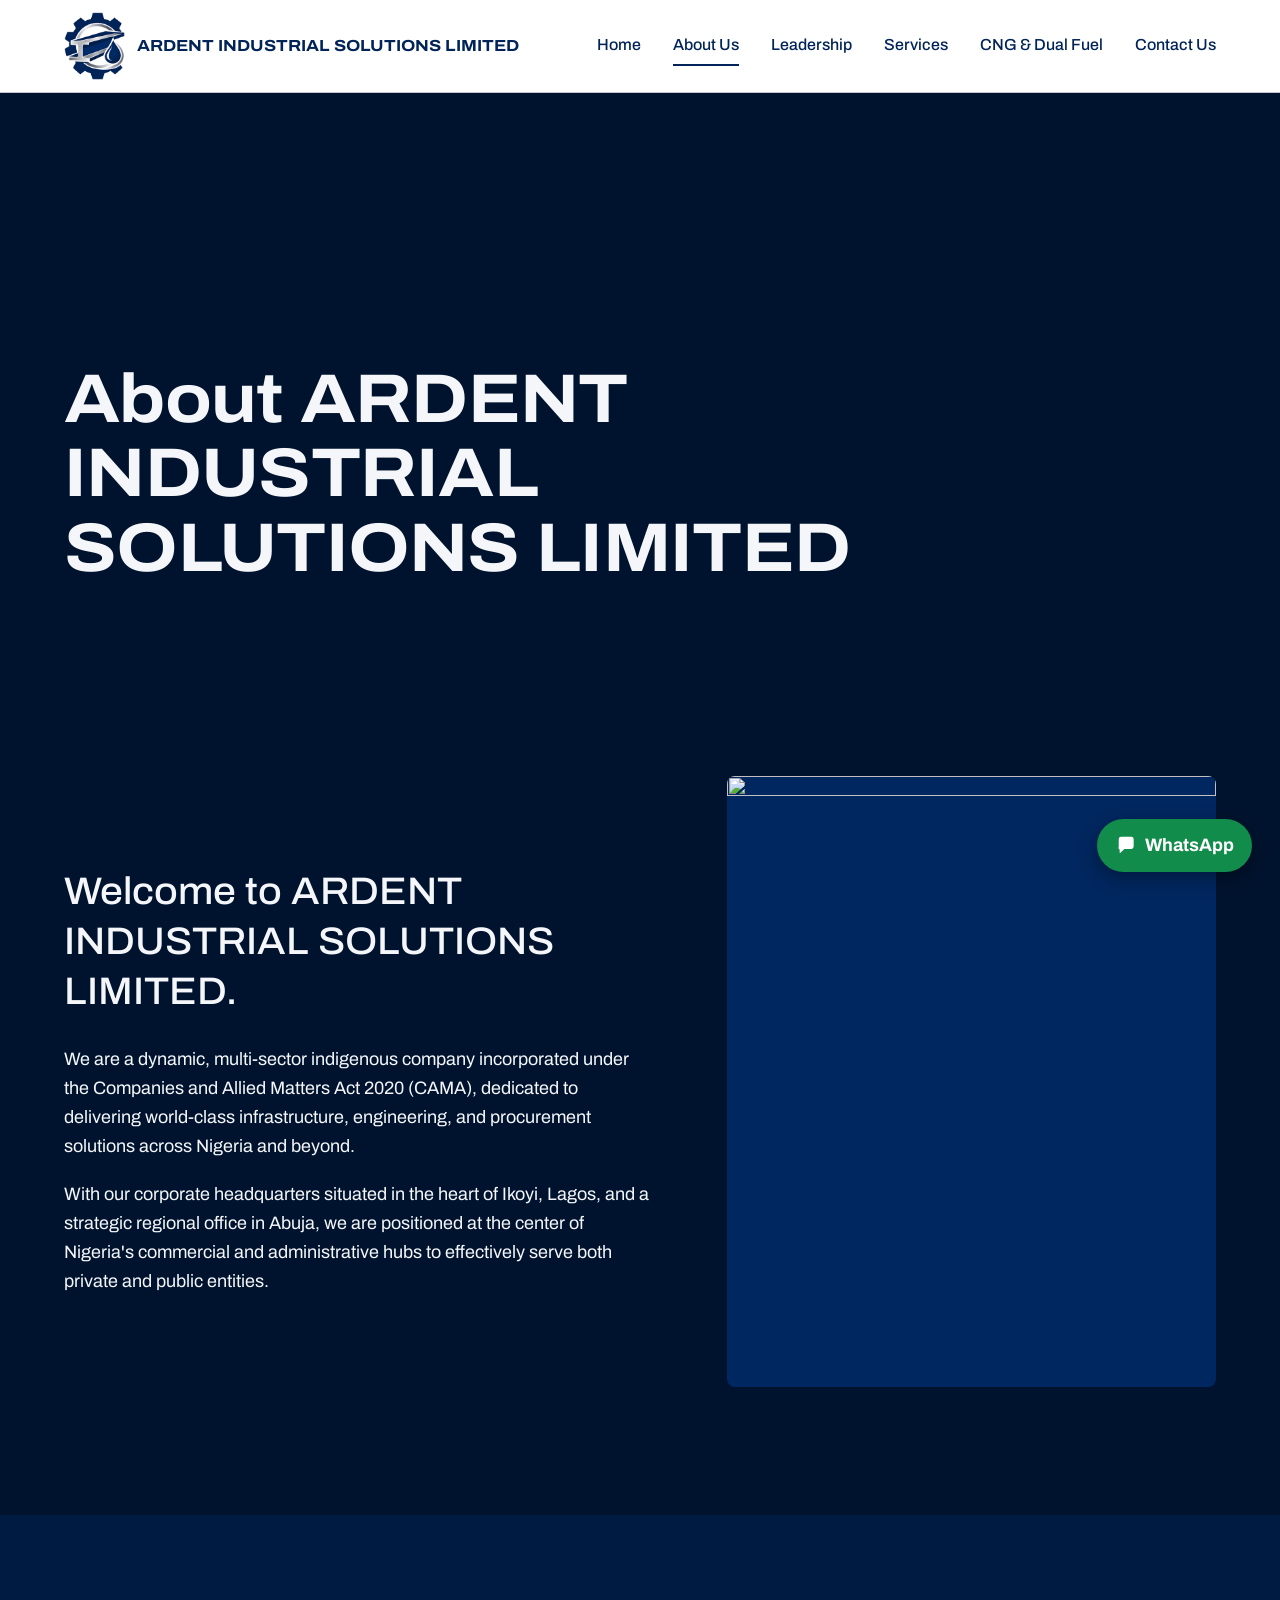
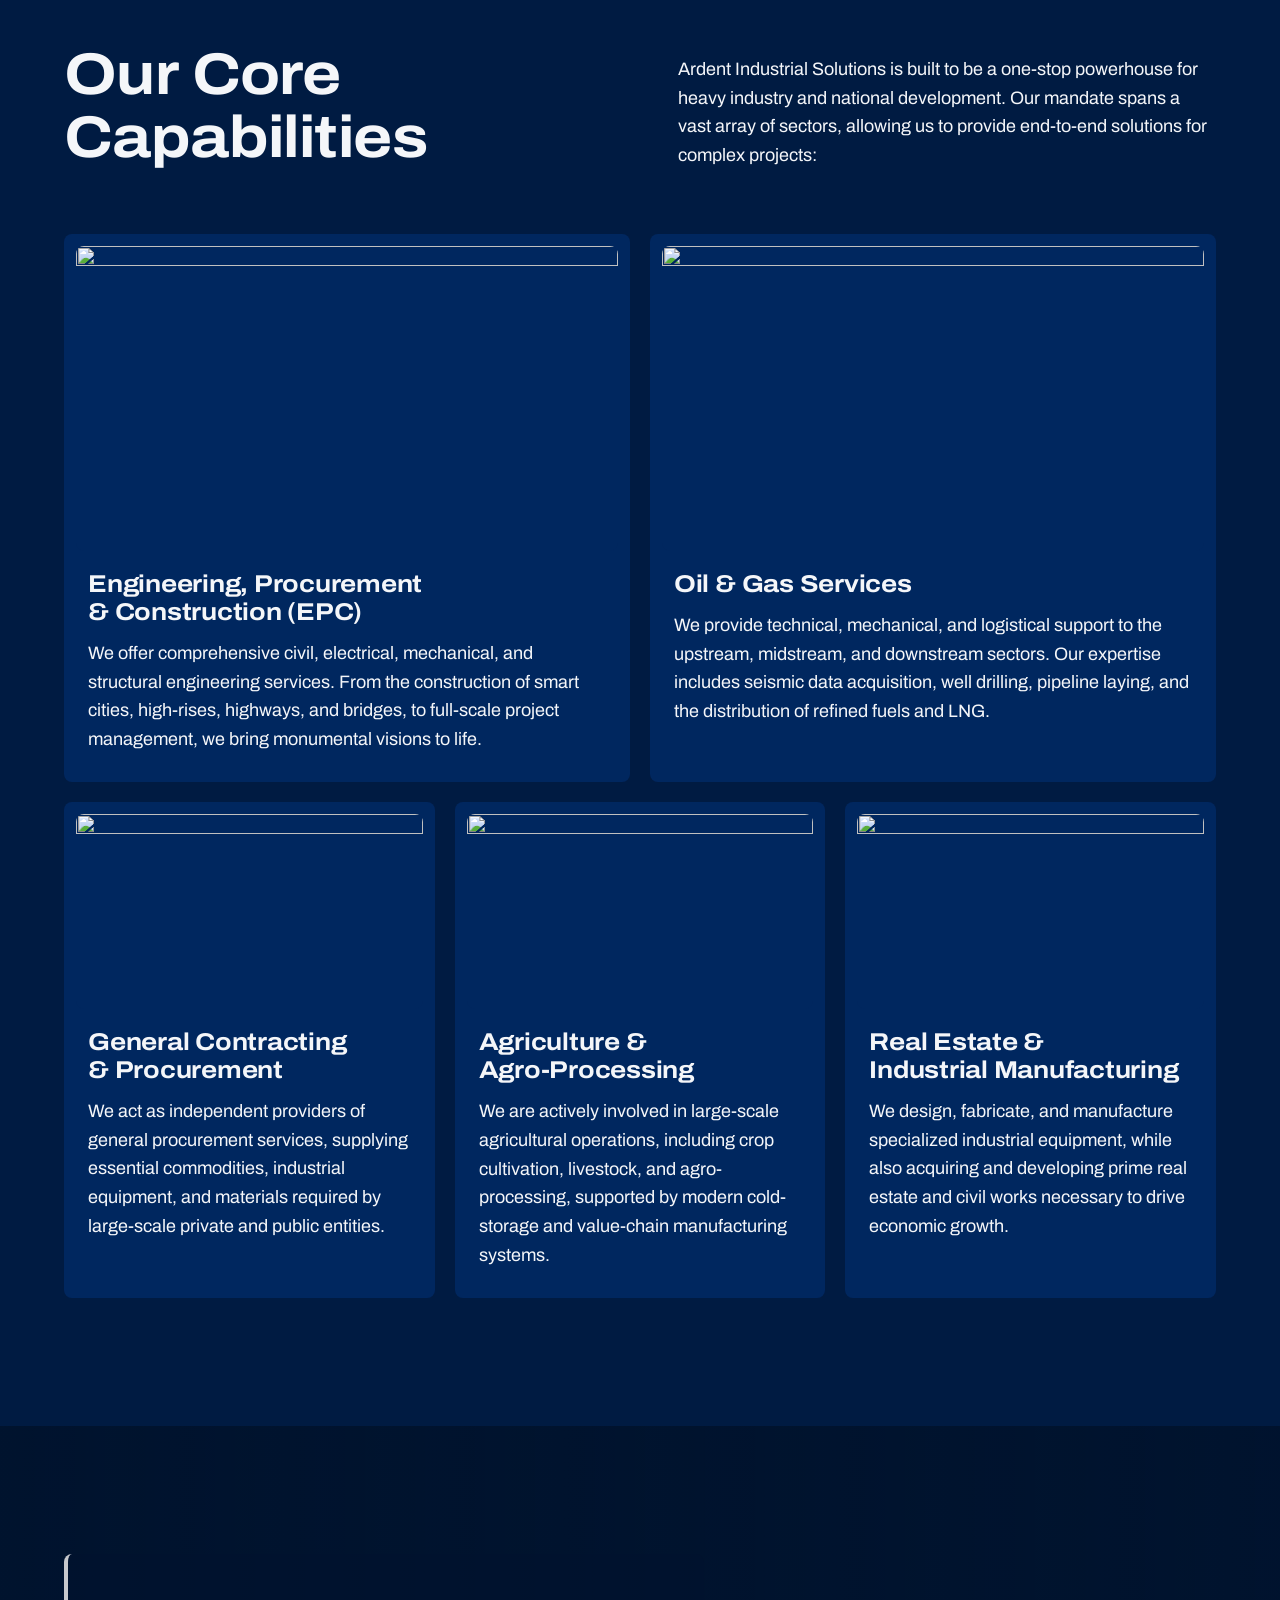
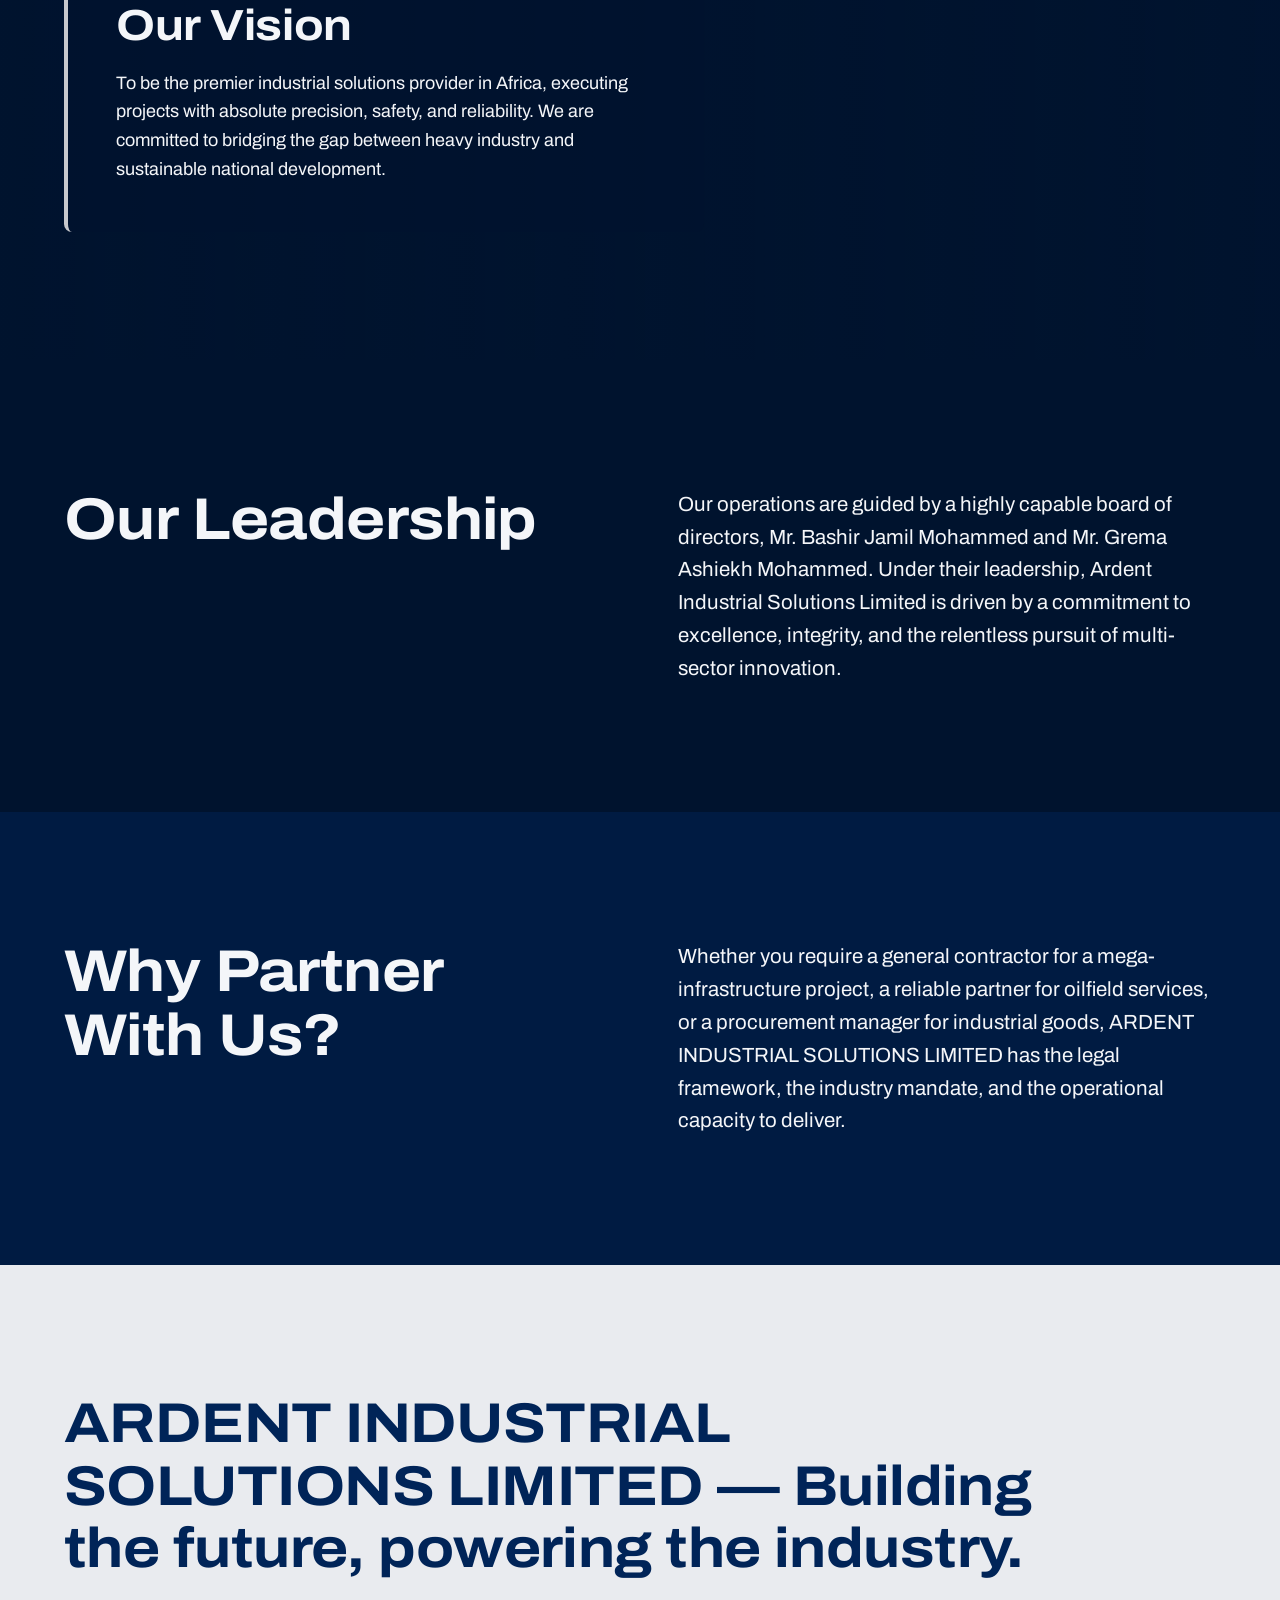
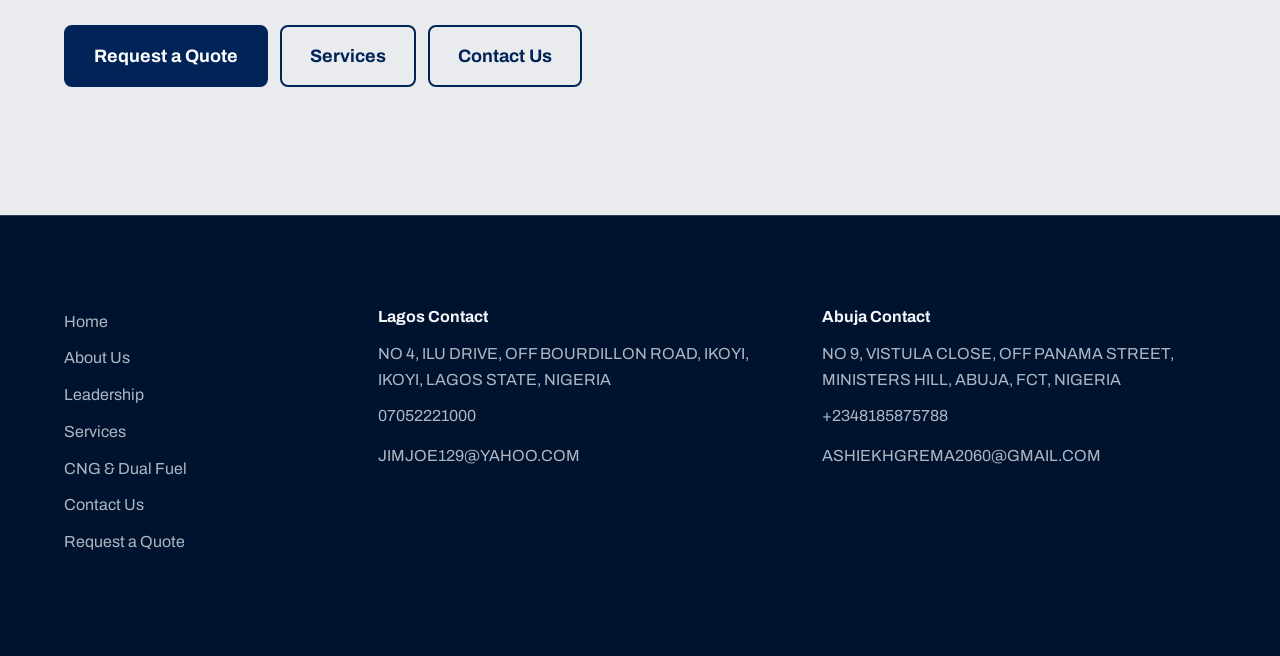
==== commit f179872e: "Add files via upload updated phone number" ====
--- a/ardent-industrial-solutions/about.html
+++ b/ardent-industrial-solutions/about.html
@@ -113,7 +113,7 @@
       <div class="footer-office">
         <p class="footer-title">Lagos Contact</p>
         <p>NO 4, ILU DRIVE, OFF BOURDILLON ROAD, IKOYI, IKOYI, LAGOS STATE, NIGERIA</p>
-        <p><a href="tel:+2348033096161">+2348033096161</a></p>
+        <p><a href="tel:+2347052221000">07052221000</a></p>
         <p><a href="mailto:JIMJOE129@YAHOO.COM">JIMJOE129@<wbr>YAHOO.COM</a></p>
       </div>
       <div class="footer-office">
@@ -125,7 +125,7 @@
     </div>
   </footer>
 
-  <a class="whatsapp-float" href="https://wa.me/2348033096161?text=Hello%2C%20I%20would%20like%20to%20make%20an%20enquiry." target="_blank" rel="noopener">
+  <a class="whatsapp-float" href="https://wa.me/2347052221000?text=Hello%2C%20I%20would%20like%20to%20make%20an%20enquiry." target="_blank" rel="noopener">
     <svg viewBox="0 0 24 24" aria-hidden="true" focusable="false"><path d="M4 5.5A2.5 2.5 0 0 1 6.5 3h11A2.5 2.5 0 0 1 20 5.5v8a2.5 2.5 0 0 1-2.5 2.5H10l-4.2 4.2a.5.5 0 0 1-.8-.4V16.900A2.500 2.500 0 0 1 4 13.500z"/></svg>
     <span>WhatsApp</span>
   </a>
